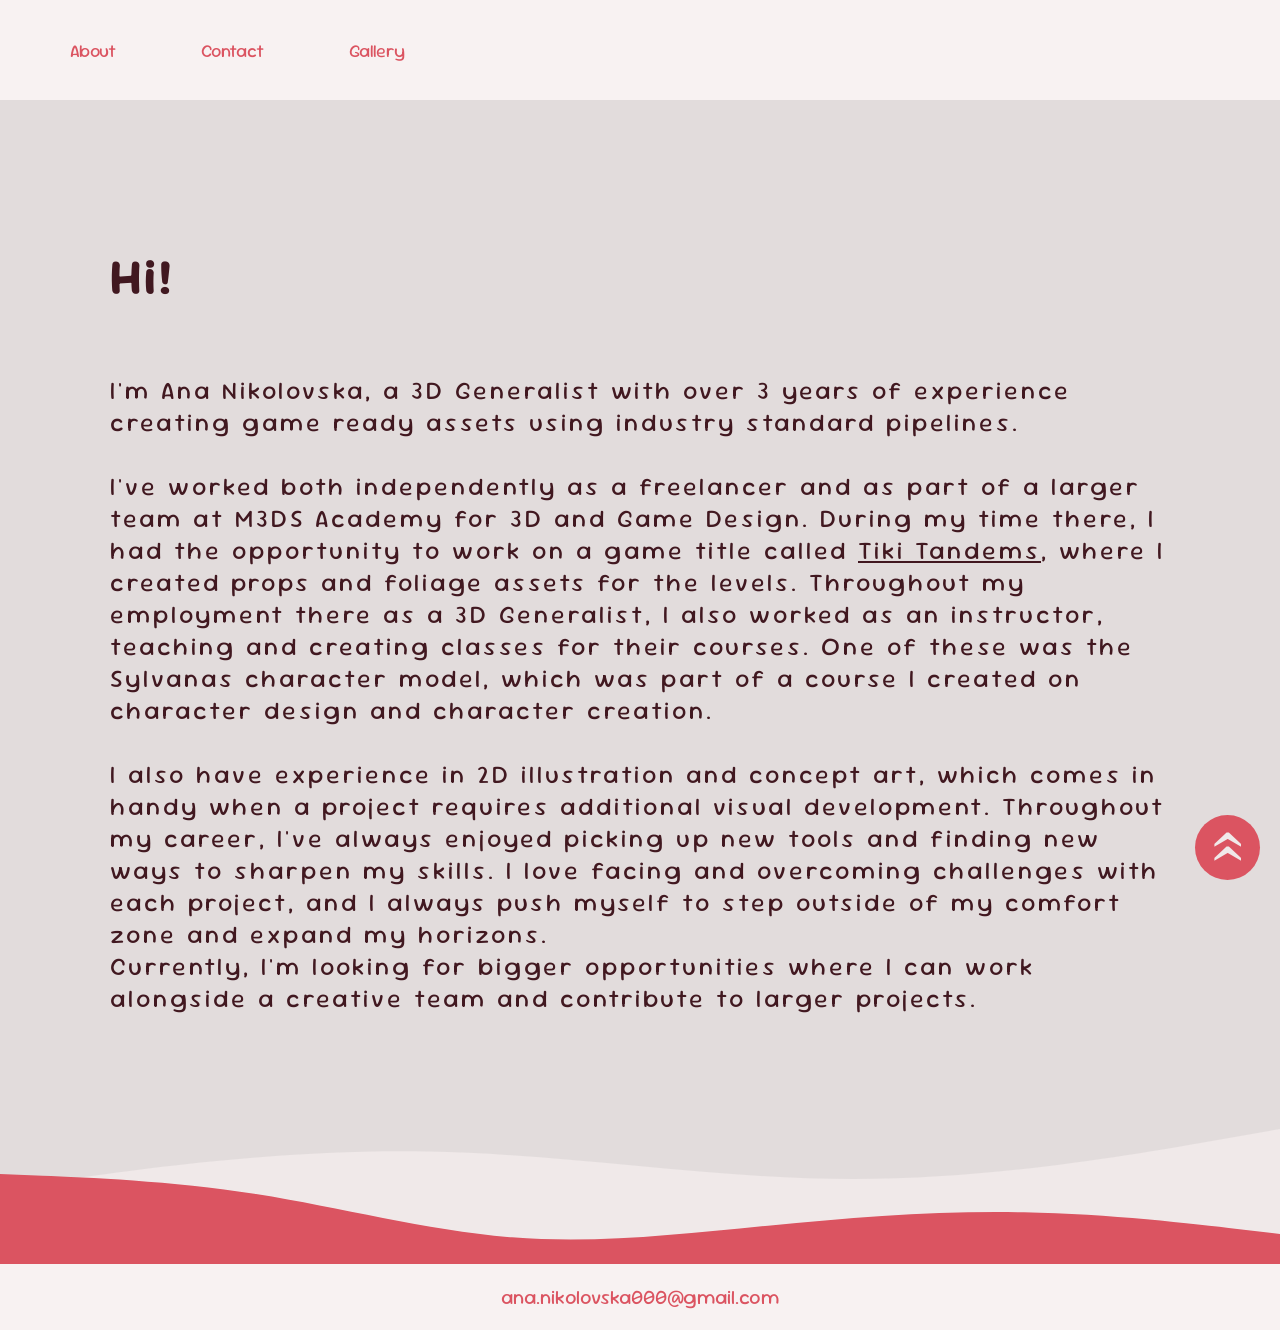
==== About.html @ 37682be3 "Adding Website Stuff." ====
<!DOCTYPE html>
<html lang="en">
<head>
    <meta charset="UTF-8">
    <meta name="viewport" content="width=device-width, initial-scale=1.0">
    <link rel="stylesheet" type="text/css" href="styles.css" />
    
    <title>About Ana Nikolovska</title>
    <link rel="preconnect" href="https://fonts.googleapis.com">
    <link rel="preconnect" href="https://fonts.gstatic.com" crossorigin>
    <link href="https://fonts.googleapis.com/css2?family=Carlito:ital,wght@0,400;0,700;1,400;1,700&family=IBM+Plex+Mono:ital,wght@0,100;0,200;0,300;0,400;0,500;0,600;0,700;1,100;1,200;1,300;1,400;1,500;1,600;1,700&family=Sour+Gummy:ital,wght@0,100..900;1,100..900&family=Yuyu&family=Zilla+Slab:ital,wght@0,300;0,400;0,500;0,600;0,700;1,300;1,400;1,500;1,600;1,700&display=swap" rel="stylesheet">

</head>

<body class="background"> 

    <nav class="navbar-2">
    
     <div class="button-group-2">
     <a class="button" href="About.html">About</a>
     <a class="button" href="Contact.html">Contact</a>
     <a class="button" href="index.html">Gallery</a>
     </div>

    </nav>

    <div class="card-container">
        
        <div class="about-me">
           <h1>Hi!</h1>

           <br>I'm Ana Nikolovska, a 3D Generalist with over 3 years of experience creating game ready assets using industry standard pipelines.</br>

           <br>I've worked both independently as a freelancer and as part of a larger team at M3DS Academy for 3D and Game Design. During my time there, I had the opportunity to work on a game title called <a class="tiki" href="https://www.tikitandems.com">Tiki Tandems</a>, where I created props and foliage assets for the levels.
           Throughout my employment there as a 3D Generalist, I also worked as an instructor, teaching and creating classes for their courses. One of these was the Sylvanas character model, which was part of a course I created on character design and character creation.</br>
           
           <br>I also have experience in 2D illustration and concept art, which comes in handy when a project requires additional visual development.
           Throughout my career, I've always enjoyed picking up new tools and finding new ways to sharpen my skills. I love facing and overcoming challenges with each project, and I always push myself to step outside of my comfort zone and expand my horizons.</br>
           
           Currently, I'm looking for bigger opportunities where I can work alongside a creative team and contribute to larger projects.
            
        </div>

        <svg class="header-wave-back" preserveAspectRatio="none" xmlns="http://www.w3.org/2000/svg" viewBox="0 0 1440 320"><path fill-opacity="1" d="M0,160L80,138.7C160,117,320,75,480,80C640,85,800,139,960,138.7C1120,139,1280,85,1360,58.7L1440,32L1440,320L1360,320C1280,320,1120,320,960,320C800,320,640,320,480,320C320,320,160,320,80,320L0,320Z"></path></svg>

     <svg class="header-wave"
     xmlns="http://www.w3.org/2000/svg"
     viewBox="0 0 1440 320"
     preserveAspectRatio="none">

     <path
        fill-opacity="1"
        d="M0,32L48,37.3C96,43,192,53,288,96C384,139,480,213,576,234.7C672,256,768,224,864,197.3C960,171,1056,149,1152,154.7C1248,160,1344,192,1392,208L1440,224L1440,320L1392,320C1344,320,1248,320,1152,320C1056,320,960,320,864,320C768,320,672,320,576,320C480,320,384,320,288,320C192,320,96,320,48,320L0,320Z">
     </path>
     </svg>

    </div>

    

    <footer class="footer">
       <a href="mailto:ana.nikolovska000@gmail.com" class="links">ana.nikolovska000@gmail.com</a>
    </footer>

<a href="#" class="to-top">
    <div class="arrow-fixed">
    <div class="arrow-container">
        <span class="arrow">
            &#187;
        </span>
    </div>
</div>
</a>

</body>


</html>
---- styles.css ----
@font-face {
    font-family: 'Franxurter';
    src: url(Fonts/FranxurterTotallyMedium-gxwjp.ttf) format(truetype);
}

html {
    overflow-x: hidden;
    scroll-behavior: smooth;
}

.links{
    text-decoration: none;
    outline: none;
    color:#db5461;
}

.footer{
    display: flex;
    justify-content: center;
    align-items: center;
    gap: 40px;
    padding: 20px;;

    color:#db5461;
    background-color:#f8f2f2;
    font-family: 'Sour Gummy', sans-serif;
    font-size: 20px;
}

body {
    /* background-image: linear-gradient(to bottom,#F28095, #F2BFB4, #F2E6B8); */
    background-color: #f8f2f2;
    margin: 0;
    min-height: 100vh;

    overflow-x: hidden;
    overflow-y:auto;
}

.header-wave {
    position: absolute;
    left: 0;
    bottom: 0;

    width: 100%;
    height: 100px;

    z-index: 1;

    fill:#db5461;
}

.header-wave-back{
    position: absolute;
    left: 0;
    bottom: 0;

    width: 100%;
    height: 150px;
    fill: #f0e9e9;

    z-index: 0;
}

.navbarTitle,
.navbarDescription,
.button-group {
    z-index: 1;
}

.navbar {
    height: 270px;
    width: 100%;
    color: #db5461;

    position: relative;
    overflow: hidden;

    display: flex;
    flex-direction: column;
    justify-content: center;
    align-items: center;

    gap: 25px;
    padding: 30px;
}

.navbarTitle {
    font-size: clamp(40px, 6vw, 70px);
    letter-spacing: 5px;
    font-family: 'Zilla Slab', sans-serif;
    text-align: center;
}

.navbarDescription {
    font-size: clamp(20px, 3vw, 40px);
    font-family: 'Sour Gummy', sans-serif;

    letter-spacing: clamp(8px, 2vw, 30px);
    text-align: center;

    transform: translateY(-25px);
}

.button-group {
    position: absolute;

    right: 30px;
    
    transform: translateY(-200%);

    display: inline-flex;

    border-radius: 15px;
    overflow: hidden;

}


.button{
    transition-duration: 0.4s;
    
    border:none;
    outline: none;
    padding:7px 40px;

    color:#db5461;
    font-family:'Sour Gummy', sans-serif;
    font-size: 18px;
    
    text-align: center;
    text-decoration: none;
    display: inline-block;
    cursor: pointer;
}


* {
    box-sizing: border-box; }

    .gallery{
    display: flex;
    flex-wrap: wrap;
    justify-content: flex-start;
}

.gallery-item {
    padding: 0px;
    margin: 0px;
    width: 33.33%;
    position: relative;
    overflow: hidden;
    transition: 200ms ease-in-out;
    cursor: pointer;
}

.gallery-item img {
    width: 100%;
    display: block;
    aspect-ratio: 16 / 9;
    object-fit: cover;
    object-position: center;
    transition: 200ms ease-in-out;
}

.gallery-item > .content {
    position: absolute;
    font-family: 'Sour Gummy', sans-serif;
    color:#251115;
    font-size: 2rem;

    inset: 0;
    padding: 1rem;
    background: rgba(255, 255, 255, .4);

    display: flex;
    justify-content: center;
    align-items: center;

    opacity: 0;
    transition: 200ms ease-in-out;

    pointer-events: none;
}

.gallery-item:hover {
    transform: scale(1.03);
    z-index: 10;
    box-shadow: 0 4px 8px 0 rgba(0, 0, 0, 0.2), 0 6px 20px 0 rgba(0, 0, 0, 0.19);
}

.gallery-item:hover > .content {
    opacity: 1;
}

.gallery-item:hover img {
    filter: blur(2px);
}

.container{
    padding: 0px;
}

.slider-wrapper{
    position: relative;
    max-width: flood;
    margin: 0 auto;
    padding: 0px 0px 10px;
    
}

.slider{
    display: flex;
    aspect-ratio: 16/9;

    overflow-x: auto;
    scroll-snap-type: x mandatory;
    scroll-behavior: smooth;

    scrollbar-width: none;
}

.slider::-webkit-scrollbar{
    display: none;
}

.slider img{
    flex: 1 0 100%;
    scroll-snap-align: start;
    object-fit: cover;
}

.slider-arrow{
    position: absolute;
    top: 50%;
    transform: translateY(-50%);

    width: 45px;
    height: 45px;

    border: none;
    color: white;
    background-color: rgba(255, 255, 255, 0);

    font-size: 60px;
    cursor: pointer;

    z-index: 5;

    transition: 200ms ease-in-out;
}

.slider-arrow-left{
    left: 30px;
}

.slider-arrow-right{
    right: 30px;
}

.projectTitle{
    position: relative;
    text-align: center;
    padding: 50px;

    font-family: 'Zilla Slab', sans-serif;
    font-size: 50px;
    color: #f8f2f2;
}

.navbar-2 {
    width: 100%;
    min-height: 100px;

    color:#db5461;
    background-color: #f8f2f2;

    display: flex;
    align-items: center;
    justify-content: space-between;

    padding: 20px 30px;
    gap: 20px;
}

.navbarTitle-2 {
    font-size: clamp(30px, 4vw, 50px);
    letter-spacing: 5px;
    font-family: 'Zilla Slab', sans-serif;
}

.button-group-2 {
    display: flex;
    gap: 5px;
    flex-wrap: wrap;
}

.button-2 {
    transition-duration: 0.4s;
    background-color: #f8f2f2;
    border: none;
    outline: none;

    padding: 7px 25px;

    color: #db5461;
    font-family: 'Sour Gummy', sans-serif;
    font-size: 18px;

    text-align: center;
    text-decoration: none;
    cursor: pointer;
}

.description{
    padding:35px ;

    color:#411820;
    font-family:'Sour Gummy', sans-serif;
    font-size: 25px;
    font-weight: 300;
    text-align: left;
    
}

.description-Title{
    color:#411820;
    font-family: 'Zilla Slab', sans-serif;
    font-size: 45px;
    font-weight: 300;
    text-align: center;

    padding-top: 10px;
}

.singleImages{
    width: 60%;
    height: auto;
    display: block;
    margin: 0 auto;
}

.hero-image{
    width: 90%;
    height: auto;
    display: block;
    margin: 0 auto;
    padding:7px;
}

.video{
    width: 100%;
    height: auto;
    display: block;
    margin: 0 auto;
    padding: 10px 0px 
}

.pageContainer{
    width: 92%;
    margin: auto;
    height: 100%;
    background-color: #e2dcdc;
}

.column{
    width: 33.33%;
}

.row {
    padding:0px 0px 5px;
    display: flex;
    width: 100%;
}

.rowImages{
    width: 100%;
    aspect-ratio: 16/9;
    object-fit: cover;
    display: block;
    padding: 0px;
}

.card-container{
    width: 100%;
    min-height: calc(100vh - 100px);

    position: relative;

    background-color: #e2dcdc;
    padding: 10px;
    padding-bottom: 150px;
}

.card{
    width: min(90%, 945px);
    min-height: 525px;
    height: auto;

    margin: 75px auto 0;
    border-radius: 15px;
}

.card-inner{
    width: 100%;
    min-height: 525px;
    height: auto;


    position: relative;
    transition: transform 1s;
    transform-style: preserve-3d;
}

.front, .back{
    width: 100%;
    min-height: 525px;
    height: 100%;

    border-radius: 15px;
    position: absolute;
    backface-visibility: hidden;
}

.front{
    background:#f0ecec;
    padding: 150px 40px;
    display: flex;
    flex-direction: column;
    justify-content: flex-end;
}

.front h1{
    font-family: 'Zilla Slab', sans-serif;
    font-size: 55px;
    font-weight: 400;
    color: #411820;
    text-align: center;
}

.front p{
    font-family: 'Sour Gummy', sans-serif;
    font-weight: 500;
    color: #411820;
    text-align: center;
    font-size: 25px;
    letter-spacing: 4px;

    transform: translateY(-25px);
}

.front span{
    font-family: 'Sour Gummy', sans-serif;
    font-weight: 500;
    color: #4e494a85;
    text-align: center;
    font-size: 25px;
}


.back{
    background:#f0ecec;
    color:#411820;

    padding: 20px 30px;
    transform: rotateY(180deg);

    display: flex;
    flex-direction: column;

    justify-content: center;
    align-items: center;

    gap: 20px;
    text-align: center;
}

.back a{
    font-family: 'Sour Gummy', sans-serif;
    font-size: 27px;
    outline: none;
    color:#411820;
    padding: 7px;
    letter-spacing: 3px;
    
}

.back a:hover{
    transform: scale(1.03);
    z-index: 10;
    box-shadow: 0 4px 8px 0 rgba(0, 0, 0, 0.2), 0 6px 20px 0 rgba(0, 0, 0, 0.19);
}

.back span{
    font-family: 'Zilla Slab', sans-serif;
    font-size: 37px;
    text-decoration: none;
    outline: none;

    color:#411820;
    font-weight: 700px;
    text-decoration: none;
}

.card:hover .card-inner{
    transform: rotateY(180deg);
}

.about-me{
    font-family: 'Sour Gummy', sans-serif;
    font-size: 25px;
    outline: none;
    color:#411820;
    padding: 100px;
    letter-spacing: 3px;

    z-index: 3;
}

.tiki{
    font-family: 'Sour Gummy', sans-serif;
    font-size: 25px;
    color:#411820;
    letter-spacing: 3px;
    font-weight: 700px;
}

.arrow-fixed{
    position: fixed;
    right: 20px;
    bottom: 20px;
    z-index: 1000;
}

.arrow-container{
    height: 65px;
    width:  65px;
    background-color:#db5461;
    border-radius: 50px;

    position: relative;
    transition: 0.15s ease-in-out;
    cursor:pointer;

    animation-name: appear;
    animation-timeline: scroll(y);
    animation-range: 0px 200px;
}

@keyframes appear{
    from{
        opacity: 0;
        transform: translateY(20px);
    }

    to{
        opacity: 1;
        transform: translateY(0);
    }
}

.arrow-container:hover{
    box-shadow: 0 0 15px #969292;
    transform: scale(1.15);  
}

.arrow{
    font-size: 70px;
    color:#f0e9e9;

    position: absolute;
    rotate: 270deg;

    top: 47%;
    left: 40%;
    translate: -50% -50%;

    
}




@media (max-width: 900px) {

    .navbar-2 {
        padding: 15px 20px;
    }

    .navbarTitle-2 {
        font-size: 36px;
    }

    .button-2 {
        padding: 7px 18px;
        font-size: 16px;
    }
}

@media (max-width: 600px) {

    .navbar-2 {
        flex-direction: column;
        align-items: center;
        justify-content: center;

        padding: 15px;
        gap: 10px;
    }

    .navbarTitle-2 {
        font-size: 30px;
        text-align: center;
        letter-spacing: 3px;
    }

    .button-group-2 {
        width: 100%;
        justify-content: center;
    }

    .button-2 {
        padding: 6px 12px;
        font-size: 15px;
    }
}

@media (max-width: 600px) {

    .navbar {
        min-height: 260px;
        padding: 20px 15px;
    }

    .navbarTitle {
        font-size: 38px;
    }

    .navbarDescription {
        font-size: 22px;
        letter-spacing: 8px;
    }

    .button {
        padding: 7px 15px;
        font-size: 15px;
    }
}

@media (max-width: 900px) {

    .button-group {
        right: 15px;
    }

    .button {
        padding: 7px 18px;
        font-size: 16px;
    }

    .navbarTitle {
        font-size: 45px;
    }

    .navbarDescription {
        font-size: 25px;
        letter-spacing: 12px;
    }
}

@media (max-width: 650px) {

    .navbar {
        min-height: 280px;
        height: auto;

        padding: 30px 15px;
        gap: 15px;
    }

    .button-group {
        position: static;
        transform: none;

        order: 3;

        margin-top: 10px;
    }

    .navbarTitle {
        font-size: 38px;
    }

    .navbarDescription {
        font-size: 20px;
        letter-spacing: 7px;
    }

    .button {
        padding: 7px 15px;
        font-size: 15px;
    }
}

@media (max-width: 900px) {
    .header-wave {
        height: 140px;
    }
}

@media (max-width: 650px) {
    .header-wave {
        height: 100px;
    }
}

@media (max-width: 600px) {
    .footer {
        flex-direction: column;
        gap: 5px;
    }
}

@media (max-width: 700px) {

    .card {
        width: 94%;
        min-height: 430px;
    }

    .card-inner {
        min-height: 430px;
    }

    .front,
    .back {
        min-height: 430px;
    }

    .front {
        padding: 80px 20px;
    }

    .front h1 {
        font-size: 40px;
    }

    .front p {
        font-size: 20px;
        letter-spacing: 2px;
    }

    .back {
        padding: 20px;
        gap: 12px;
    }

    .back a {
        font-size: 20px;
        letter-spacing: 2px;
    }

    .back span {
        font-size: 28px;
    }
}
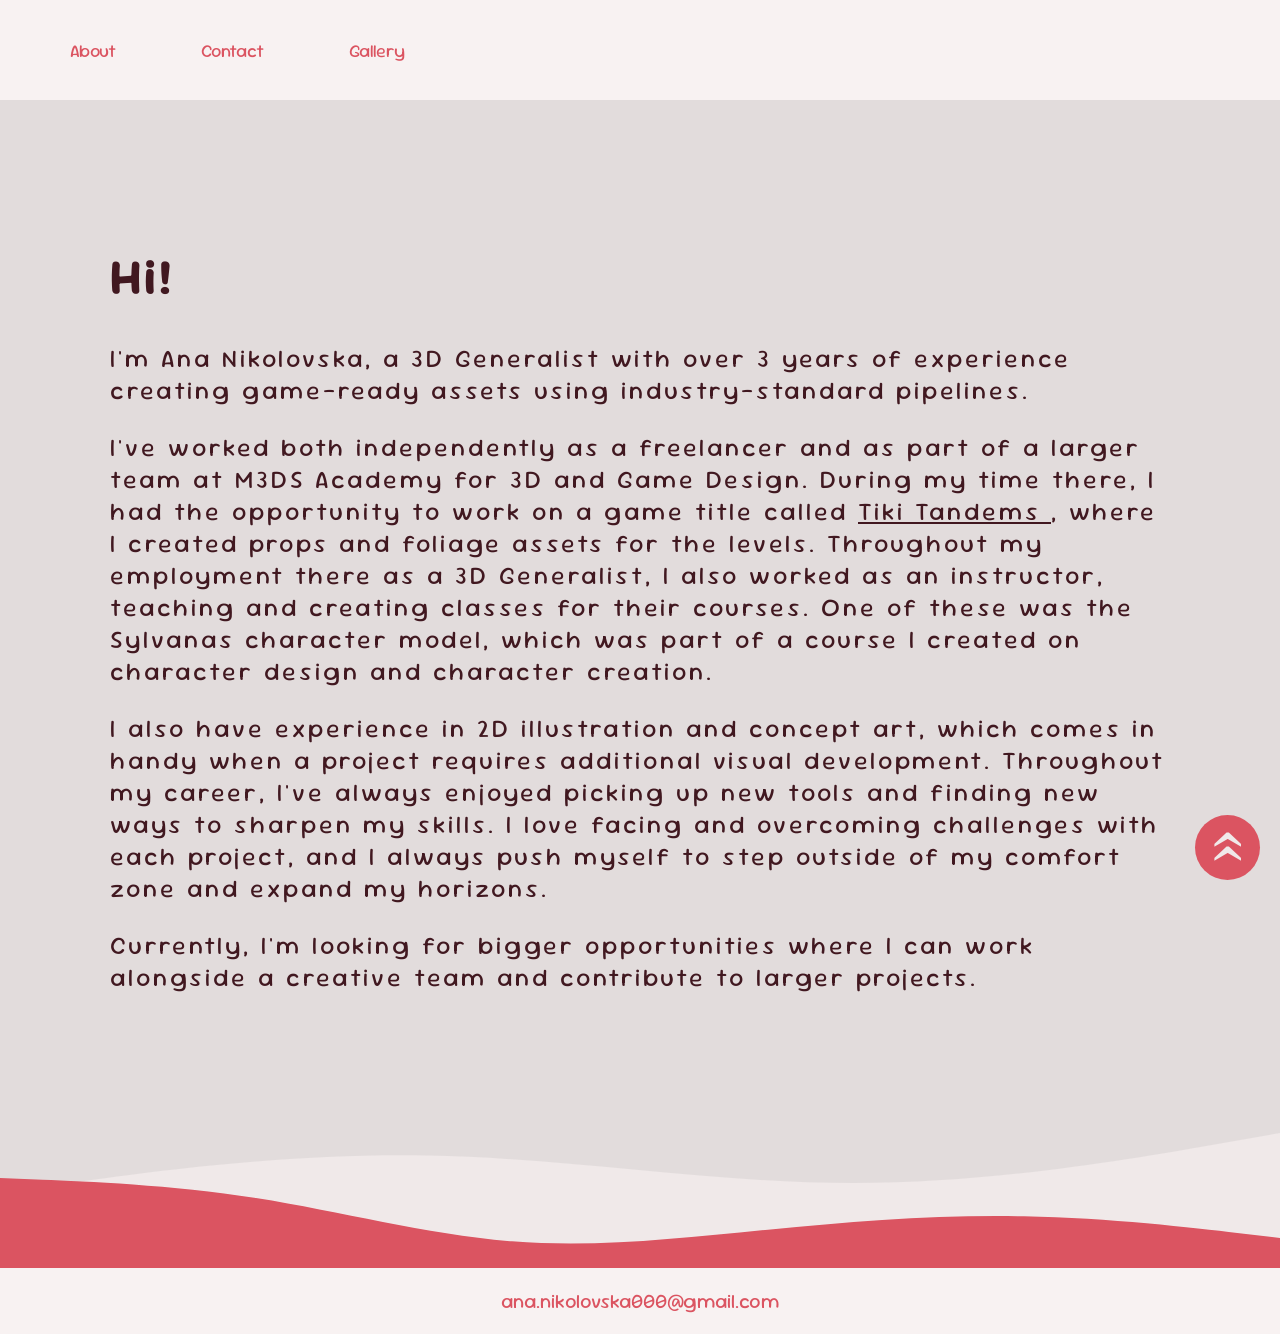
==== commit be19295b: "Git Fixes" ====
--- a/About.html
+++ b/About.html
@@ -1,78 +1,149 @@
 <!DOCTYPE html>
 <html lang="en">
+
 <head>
     <meta charset="UTF-8">
     <meta name="viewport" content="width=device-width, initial-scale=1.0">
-    <link rel="stylesheet" type="text/css" href="styles.css" />
-    
+
     <title>About Ana Nikolovska</title>
+
+    <link rel="stylesheet" type="text/css" href="styles.css">
+
     <link rel="preconnect" href="https://fonts.googleapis.com">
     <link rel="preconnect" href="https://fonts.gstatic.com" crossorigin>
-    <link href="https://fonts.googleapis.com/css2?family=Carlito:ital,wght@0,400;0,700;1,400;1,700&family=IBM+Plex+Mono:ital,wght@0,100;0,200;0,300;0,400;0,500;0,600;0,700;1,100;1,200;1,300;1,400;1,500;1,600;1,700&family=Sour+Gummy:ital,wght@0,100..900;1,100..900&family=Yuyu&family=Zilla+Slab:ital,wght@0,300;0,400;0,500;0,600;0,700;1,300;1,400;1,500;1,600;1,700&display=swap" rel="stylesheet">
 
+    <link
+        href="https://fonts.googleapis.com/css2?family=Carlito:ital,wght@0,400;0,700;1,400;1,700&family=IBM+Plex+Mono:ital,wght@0,100;0,200;0,300;0,400;0,500;0,600;0,700;1,100;1,200;1,300;1,400;1,500;1,600;1,700&family=Sour+Gummy:ital,wght@0,100..900;1,100..900&family=Yuyu&family=Zilla+Slab:ital,wght@0,300;0,400;0,500;0,600;0,700;1,300;1,400;1,500;1,600;1,700&display=swap"
+        rel="stylesheet"
+    >
 </head>
 
-<body class="background"> 
+<body class="background">
 
+    <!-- NAVIGATION -->
     <nav class="navbar-2">
-    
-     <div class="button-group-2">
-     <a class="button" href="About.html">About</a>
-     <a class="button" href="Contact.html">Contact</a>
-     <a class="button" href="index.html">Gallery</a>
-     </div>
+
+        <div class="button-group-2">
+            <a class="button" href="About.html">About</a>
+            <a class="button" href="Contact.html">Contact</a>
+            <a class="button" href="index.html">Gallery</a>
+        </div>
 
     </nav>
 
-    <div class="card-container">
-        
+
+    <!-- ABOUT SECTION -->
+    <main class="card-container">
+
         <div class="about-me">
-           <h1>Hi!</h1>
 
-           <br>I'm Ana Nikolovska, a 3D Generalist with over 3 years of experience creating game ready assets using industry standard pipelines.</br>
+            <h1>Hi!</h1>
 
-           <br>I've worked both independently as a freelancer and as part of a larger team at M3DS Academy for 3D and Game Design. During my time there, I had the opportunity to work on a game title called <a class="tiki" href="https://www.tikitandems.com">Tiki Tandems</a>, where I created props and foliage assets for the levels.
-           Throughout my employment there as a 3D Generalist, I also worked as an instructor, teaching and creating classes for their courses. One of these was the Sylvanas character model, which was part of a course I created on character design and character creation.</br>
-           
-           <br>I also have experience in 2D illustration and concept art, which comes in handy when a project requires additional visual development.
-           Throughout my career, I've always enjoyed picking up new tools and finding new ways to sharpen my skills. I love facing and overcoming challenges with each project, and I always push myself to step outside of my comfort zone and expand my horizons.</br>
-           
-           Currently, I'm looking for bigger opportunities where I can work alongside a creative team and contribute to larger projects.
-            
+            <p>
+                I'm Ana Nikolovska, a 3D Generalist with over 3 years of
+                experience creating game-ready assets using industry-standard
+                pipelines.
+            </p>
+
+            <p>
+                I've worked both independently as a freelancer and as part of
+                a larger team at M3DS Academy for 3D and Game Design. During
+                my time there, I had the opportunity to work on a game title
+                called
+                <a
+                    class="tiki"
+                    href="https://www.tikitandems.com"
+                    target="_blank"
+                    rel="noopener noreferrer"
+                >
+                    Tiki Tandems
+                </a>,
+                where I created props and foliage assets for the levels.
+
+                Throughout my employment there as a 3D Generalist, I also
+                worked as an instructor, teaching and creating classes for
+                their courses. One of these was the Sylvanas character model,
+                which was part of a course I created on character design and
+                character creation.
+            </p>
+
+            <p>
+                I also have experience in 2D illustration and concept art,
+                which comes in handy when a project requires additional visual
+                development.
+
+                Throughout my career, I've always enjoyed picking up new tools
+                and finding new ways to sharpen my skills. I love facing and
+                overcoming challenges with each project, and I always push
+                myself to step outside of my comfort zone and expand my
+                horizons.
+            </p>
+
+            <p>
+                Currently, I'm looking for bigger opportunities where I can
+                work alongside a creative team and contribute to larger
+                projects.
+            </p>
+
         </div>
 
-        <svg class="header-wave-back" preserveAspectRatio="none" xmlns="http://www.w3.org/2000/svg" viewBox="0 0 1440 320"><path fill-opacity="1" d="M0,160L80,138.7C160,117,320,75,480,80C640,85,800,139,960,138.7C1120,139,1280,85,1360,58.7L1440,32L1440,320L1360,320C1280,320,1120,320,960,320C800,320,640,320,480,320C320,320,160,320,80,320L0,320Z"></path></svg>
 
-     <svg class="header-wave"
-     xmlns="http://www.w3.org/2000/svg"
-     viewBox="0 0 1440 320"
-     preserveAspectRatio="none">
+        <!-- BACK WAVE -->
+        <svg
+            class="header-wave-back"
+            xmlns="http://www.w3.org/2000/svg"
+            viewBox="0 0 1440 320"
+            preserveAspectRatio="none"
+            aria-hidden="true"
+        >
+            <path
+                fill-opacity="1"
+                d="M0,160L80,138.7C160,117,320,75,480,80C640,85,800,139,960,138.7C1120,139,1280,85,1360,58.7L1440,32L1440,320L1360,320C1280,320,1120,320,960,320C800,320,640,320,480,320C320,320,160,320,80,320L0,320Z"
+            >
+            </path>
+        </svg>
 
-     <path
-        fill-opacity="1"
-        d="M0,32L48,37.3C96,43,192,53,288,96C384,139,480,213,576,234.7C672,256,768,224,864,197.3C960,171,1056,149,1152,154.7C1248,160,1344,192,1392,208L1440,224L1440,320L1392,320C1344,320,1248,320,1152,320C1056,320,960,320,864,320C768,320,672,320,576,320C480,320,384,320,288,320C192,320,96,320,48,320L0,320Z">
-     </path>
-     </svg>
 
-    </div>
+        <!-- FRONT WAVE -->
+        <svg
+            class="header-wave"
+            xmlns="http://www.w3.org/2000/svg"
+            viewBox="0 0 1440 320"
+            preserveAspectRatio="none"
+            aria-hidden="true"
+        >
+            <path
+                fill-opacity="1"
+                d="M0,32L48,37.3C96,43,192,53,288,96C384,139,480,213,576,234.7C672,256,768,224,864,197.3C960,171,1056,149,1152,154.7C1248,160,1344,192,1392,208L1440,224L1440,320L1392,320C1344,320,1248,320,1152,320C1056,320,960,320,864,320C768,320,672,320,576,320C480,320,384,320,288,320C192,320,96,320,48,320L0,320Z"
+            >
+            </path>
+        </svg>
 
-    
+    </main>
 
+
+    <!-- FOOTER -->
     <footer class="footer">
-       <a href="mailto:ana.nikolovska000@gmail.com" class="links">ana.nikolovska000@gmail.com</a>
+        <a
+            href="mailto:ana.nikolovska000@gmail.com"
+            class="links"
+        >
+            ana.nikolovska000@gmail.com
+        </a>
     </footer>
 
-<a href="#" class="to-top">
-    <div class="arrow-fixed">
-    <div class="arrow-container">
-        <span class="arrow">
-            &#187;
-        </span>
-    </div>
-</div>
-</a>
+
+    <!-- BACK TO TOP BUTTON -->
+    <a href="#" class="to-top" aria-label="Back to top">
+
+        <div class="arrow-fixed">
+            <div class="arrow-container">
+                <span class="arrow">&#187;</span>
+            </div>
+        </div>
+
+    </a>
 
 </body>
 
-
 </html>
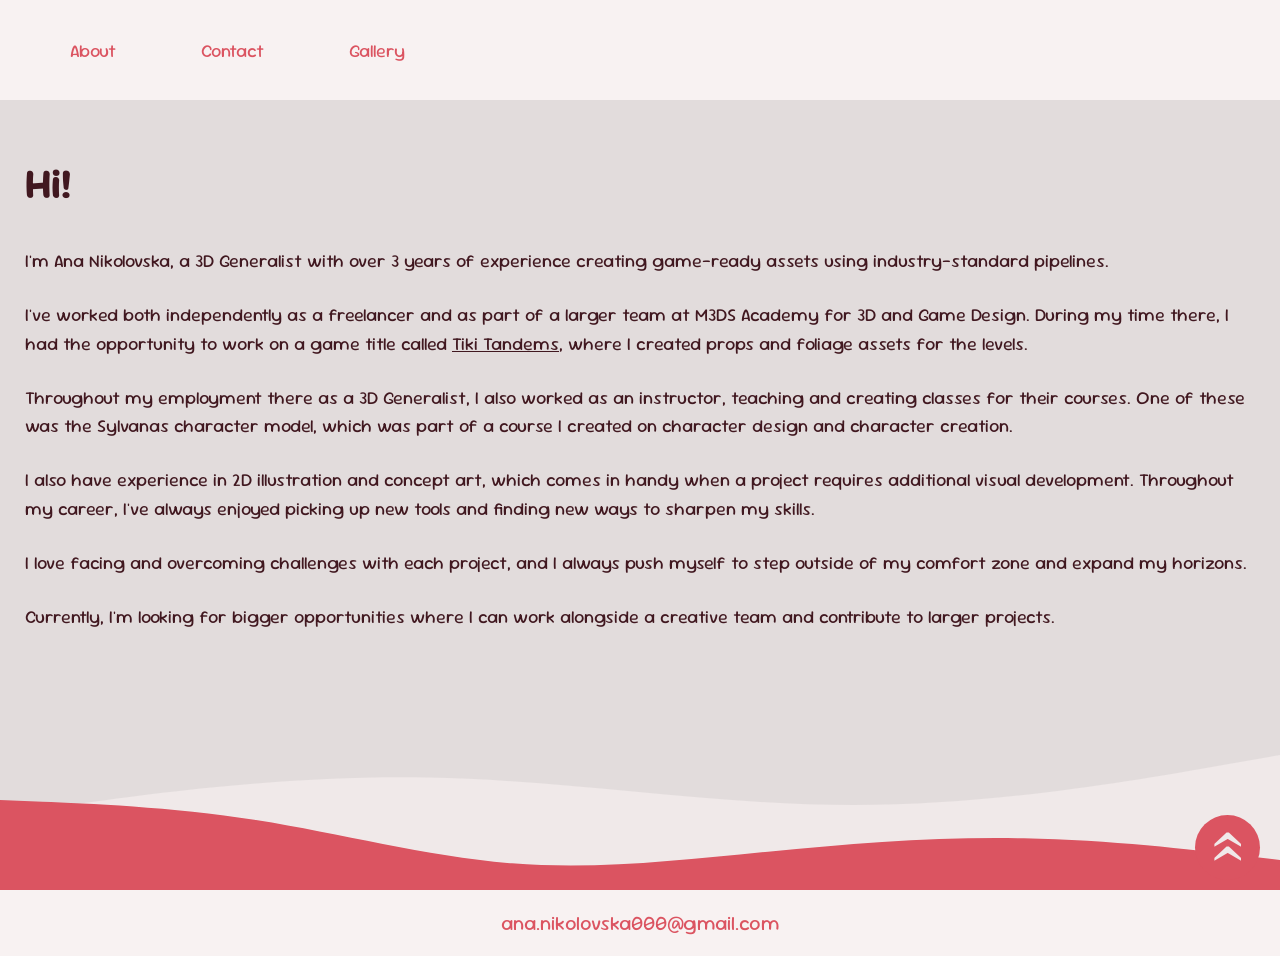
==== commit 83d92d55: "About mobile fix" ====
--- a/About.html
+++ b/About.html
@@ -37,55 +37,46 @@
 
         <div class="about-me">
 
-            <h1>Hi!</h1>
+    <h1>Hi!</h1>
 
-            <p>
-                I'm Ana Nikolovska, a 3D Generalist with over 3 years of
-                experience creating game-ready assets using industry-standard
-                pipelines.
-            </p>
+    <p>
+        I'm Ana Nikolovska, a 3D Generalist with over 3 years of experience
+        creating game-ready assets using industry-standard pipelines.
+    </p>
 
-            <p>
-                I've worked both independently as a freelancer and as part of
-                a larger team at M3DS Academy for 3D and Game Design. During
-                my time there, I had the opportunity to work on a game title
-                called
-                <a
-                    class="tiki"
-                    href="https://www.tikitandems.com"
-                    target="_blank"
-                    rel="noopener noreferrer"
-                >
-                    Tiki Tandems
-                </a>,
-                where I created props and foliage assets for the levels.
+    <p>
+        I've worked both independently as a freelancer and as part of a larger
+        team at M3DS Academy for 3D and Game Design. During my time there, I had
+        the opportunity to work on a game title called
+        <a class="tiki" href="https://www.tikitandems.com">Tiki Tandems</a>,
+        where I created props and foliage assets for the levels.
+    </p>
 
-                Throughout my employment there as a 3D Generalist, I also
-                worked as an instructor, teaching and creating classes for
-                their courses. One of these was the Sylvanas character model,
-                which was part of a course I created on character design and
-                character creation.
-            </p>
+    <p>
+        Throughout my employment there as a 3D Generalist, I also worked as an
+        instructor, teaching and creating classes for their courses. One of
+        these was the Sylvanas character model, which was part of a course I
+        created on character design and character creation.
+    </p>
 
-            <p>
-                I also have experience in 2D illustration and concept art,
-                which comes in handy when a project requires additional visual
-                development.
+    <p>
+        I also have experience in 2D illustration and concept art, which comes
+        in handy when a project requires additional visual development.
+        Throughout my career, I've always enjoyed picking up new tools and
+        finding new ways to sharpen my skills.
+    </p>
 
-                Throughout my career, I've always enjoyed picking up new tools
-                and finding new ways to sharpen my skills. I love facing and
-                overcoming challenges with each project, and I always push
-                myself to step outside of my comfort zone and expand my
-                horizons.
-            </p>
+    <p>
+        I love facing and overcoming challenges with each project, and I always
+        push myself to step outside of my comfort zone and expand my horizons.
+    </p>
 
-            <p>
-                Currently, I'm looking for bigger opportunities where I can
-                work alongside a creative team and contribute to larger
-                projects.
-            </p>
+    <p>
+        Currently, I'm looking for bigger opportunities where I can work
+        alongside a creative team and contribute to larger projects.
+    </p>
 
-        </div>
+</div>
 
 
         <!-- BACK WAVE -->
--- a/styles.css
+++ b/styles.css
@@ -512,7 +512,7 @@
     font-size: 25px;
     outline: none;
     color:#411820;
-    padding: 100px;
+    padding: 50px;
     letter-spacing: 3px;
 
     z-index: 3;
@@ -765,3 +765,118 @@
         font-size: 28px;
     }
 }
+
+/* =========================================
+   MOBILE FIXES
+   ========================================= */
+
+@media (max-width: 650px) {
+
+    /* -------------------------
+       HOMEPAGE HEADER
+       ------------------------- */
+
+    .navbar {
+        min-height: 300px;
+        height: auto;
+        padding: 30px 15px 90px;
+        gap: 10px;
+    }
+
+    .navbarTitle {
+        font-size: clamp(34px, 10vw, 48px);
+        letter-spacing: 3px;
+        white-space: nowrap;
+    }
+
+    .navbarDescription {
+        font-size: clamp(18px, 6vw, 25px);
+        letter-spacing: 8px;
+        transform: none;
+    }
+
+    .button-group {
+        position: static;
+        transform: none;
+        margin-top: 35px;
+        order: 3;
+        z-index: 5;
+    }
+
+    .button {
+        padding: 7px 14px;
+        font-size: 16px;
+    }
+
+
+    /* -------------------------
+       HOMEPAGE GALLERY
+       ------------------------- */
+
+    .gallery {
+        width: 100%;
+        display: grid;
+        grid-template-columns: repeat(2, 1fr);
+    }
+
+    .gallery-item {
+        width: 100%;
+    }
+
+    .gallery-item img {
+        width: 100%;
+        aspect-ratio: 16 / 9;
+        object-fit: cover;
+        display: block;
+    }
+
+    .gallery-item > .content {
+        font-size: 20px;
+        line-height: 1.1;
+        padding: 10px;
+        text-align: center;
+    }
+}
+
+/* -------------------------
+   ABOUT PAGE
+   ------------------------- */
+
+.card-container {
+    width: 100%;
+    min-height: calc(100vh - 110px);
+    padding: 30px 20px 150px;
+}
+
+.about-me {
+    width: 100%;
+    max-width: 100%;
+    margin: 0;
+    padding: 20px 5px;
+
+    font-size: 18px;
+    line-height: 1.6;
+    letter-spacing: 0;
+}
+
+.about-me h1 {
+    font-size: 42px;
+    margin: 0 0 30px;
+}
+
+.about-me p {
+    width: 100%;
+    max-width: none;
+
+    margin: 0 0 25px;
+    padding: 0;
+
+    font-size: 18px;
+    line-height: 1.6;
+    letter-spacing: 0;
+}
+
+.about-me .tiki {
+    font-size: inherit;
+    letter-spacing: inherit;
+}
